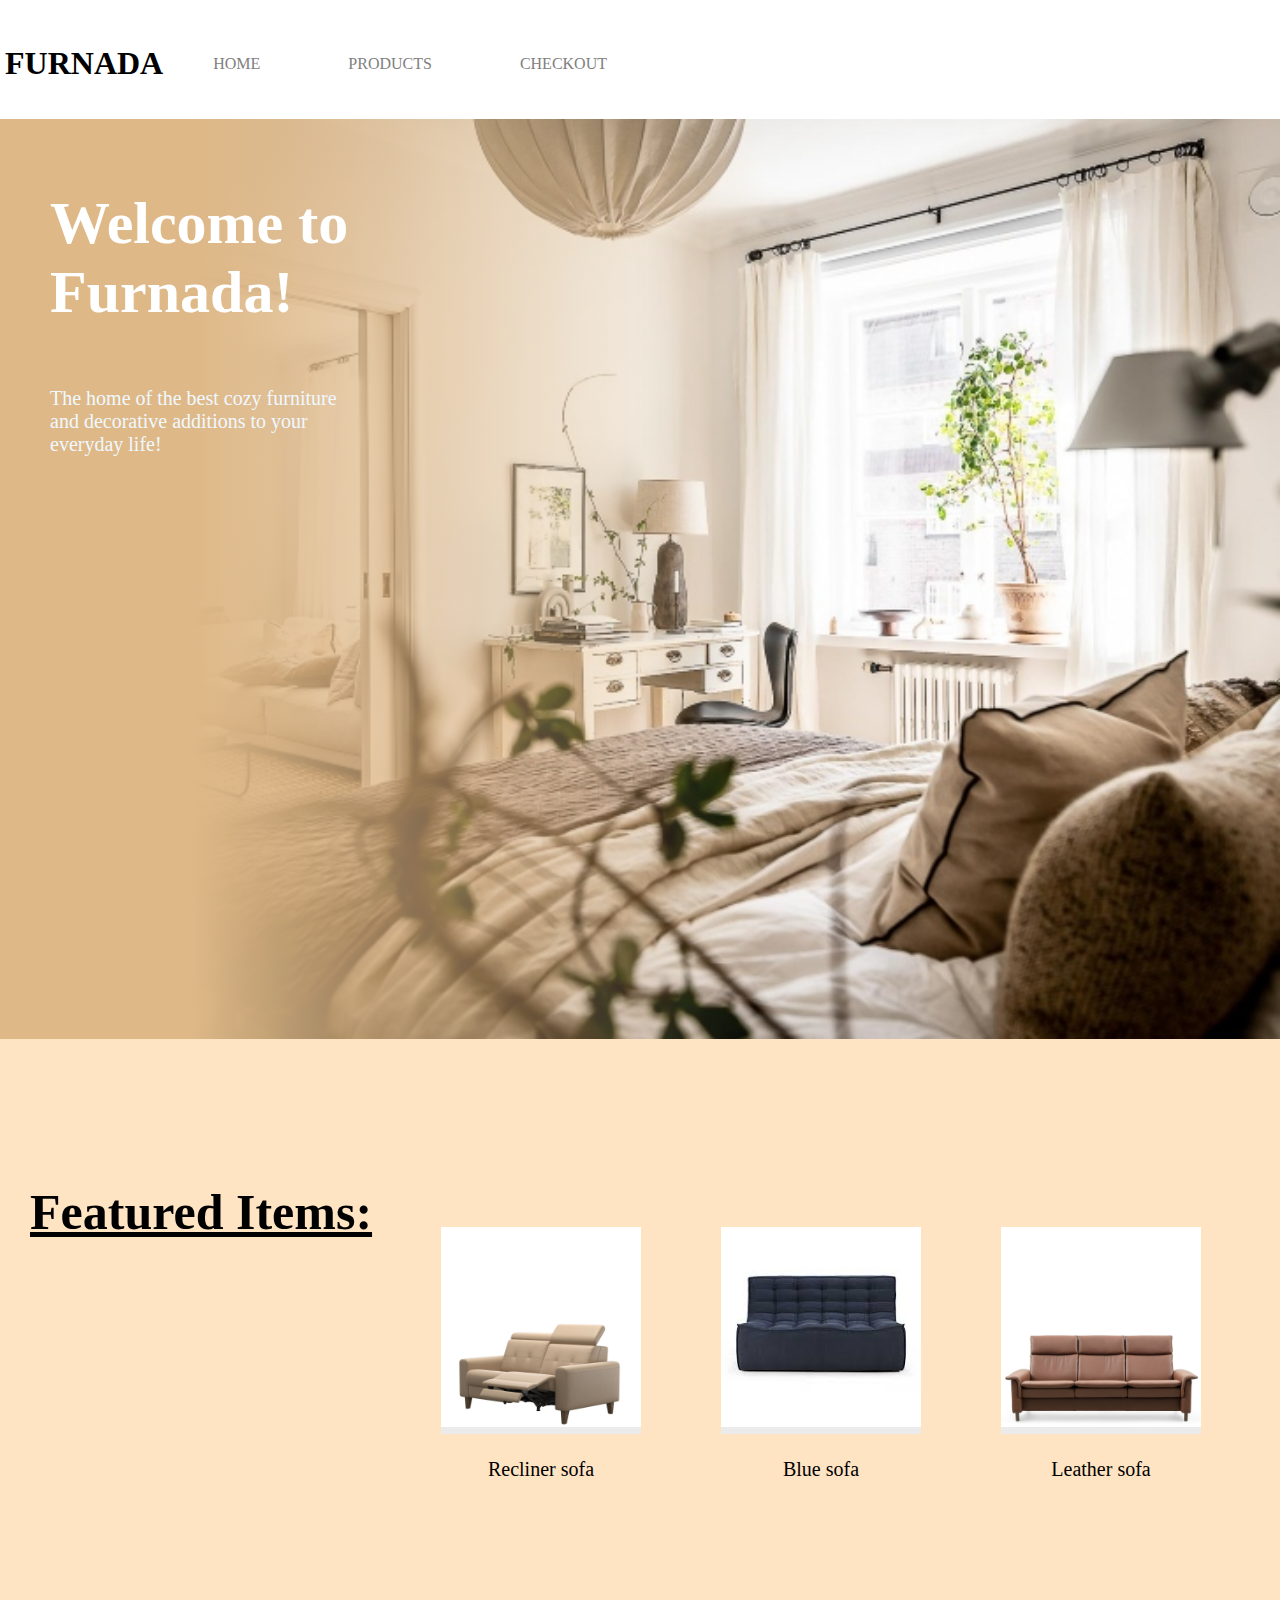
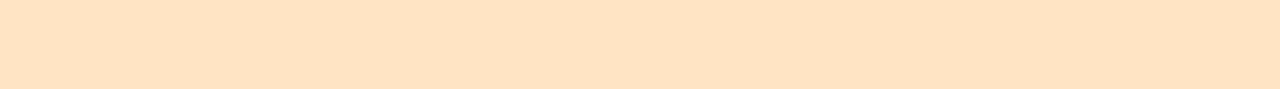
==== index.html @ d5d8b347 "Featured Items on Home Page" ====
<!DOCTYPE html>
<html lang="en">
<head>
    <meta charset="UTF-8">
    <meta name="viewport" content="width=device-width, initial-scale=1.0">
    <title>Document</title>
    <link rel="preconnect" href="https://fonts.googleapis.com">
    <link rel="preconnect" href="https://fonts.gstatic.com" crossorigin>
    <link href="https://fonts.googleapis.com/css2?family=Bree+Serif&family=Montserrat:ital,wght@0,100..900;1,100..900&display=swap" rel="stylesheet">
    <link rel="stylesheet" href="css/main.css">
</head>
<body>
    <div class= "top-container">
    
    <Header> <p id="logo">FURNADA</p>
        
    <nav class="navbar">
        <ul>
            <li><a href="index.html">HOME</a></li>
            <li><a href="products.html">PRODUCTS</a></li>
            <li><a href="checkout.html">CHECKOUT</a></li>
        </ul>
    
        
    </Header>
</div>
    <main>
        <div class= "mid-home-container">
            <div class="wrapper">
                <h1 class="home-title">Welcome to Furnada!</h1>
                <p class="home-text"> 
                    The home of the best cozy furniture and decorative additions to your everyday life!
                </p>
            </div>
        </div>
        <div class= "bottom-home-container">
            <h1 class="featured-item-title">Featured Items:</h1>

            <div class="showcase-container-home">
                <div>
                    <a href="#" >
                        <img class="showcase-img-home" src="img/Sofa-1.png" alt="A beige recliner sofa">
                    </a>
                    <p class="showcase-item-text-home">Recliner sofa</p>
                </div>
                <div>
                    <a href="#" >
                        <img class="showcase-img-home" src="img/Sofa-2.jpg" alt="A Blue Sofa">
                    </a>
                    <p class="showcase-item-text-home">Blue sofa</p>
                </div>
                <div>
                    <a href="#" >
                        <img class="showcase-img-home" src="img/Sofa-3.png" alt="A Brown-beige sofa">
                    </a>
                    <p class="showcase-item-text-home">Leather sofa</p>
                </div>
            </div>
        </div>
    </main> 
</body>
</html>
---- css/main.css ----
/*Fonts*/
.bree-serif-regular {
  font-family: "Bree Serif", serif;
  font-weight: 400;
  font-style: normal;
}

.showcase-item-text {
  font-family: "Bree Serif", serif;
  font-weight: 200;
  font-style: normal;

  text-align: center;
  font-size: 2rem;
}

/* Hover on images */
img:hover {
  transform: scale(1.05);
  transition: 0.3s ease-in-out;
}

/*Logo*/
#logo {
  font-weight: 600;
  font-size: 2rem;
  padding: 5px;
  padding-right: 30px;
  display: flex;
  align-items: flex-start;
}

.navbar ul {
  list-style: none;
  padding: 0px;
  margin: 0px;
  overflow: hidden;
}

.navbar a {
  color: gray;
  text-decoration: none;
  padding: 15px;
  margin: 5px;
  display: block;
}

.navbar a:hover {
  color: darkslategray;
}

.navbar li {
  float: left;
}

/* Header */
header {
  display: flex;
  align-items: center;
}

ul {
  display: flex;
  list-style: none;
  padding-left: 0%;
}

li {
  margin-right: 3rem;
}

/* */
.top-container {
  display: flex;
  justify-content: space-between;
  padding: 0px;
  background-color: rgb(255, 255, 255);
}

.mid-home-container {
  display: flex;
  justify-content: space-between;
  padding: 10px;

  height: 100vh;
  margin: 0;

  background: linear-gradient(
      to right,
      burlywood 15%,
      rgba(245, 245, 220, 0) 60%
    ),
    url("../img/furniture1.jpg");

  background-size: cover;
  background-position: right;
  background-repeat: no-repeat;
}

.wrapper {
  display: flex;
  flex-direction: column;
  align-items: flex-start;
  margin-top: 20px;
  margin-left: 40px;
}

.home-title {
  color: white;
  font-size: 60px;
  width: 300px;
}

.home-text {
  color: aliceblue;
  font-size: 20px;
  width: 300px;
}

.showcase-container {
  place-items: center;
  display: grid;
  grid-template-columns: 1fr 1fr 1fr;
  gap: 2rem;
}

/* Featured items Homepage */

.bottom-home-container {
  display: flex;
  justify-content: space-between;
  padding: 10px;

  height: 70vh;
  margin: 0;

  background: bisque;
}

.featured-item-title {
  font-size: 50px;
  color: black;

  text-decoration: underline;

  padding-left: 20px;
  padding-top: 100px;
}

.showcase-container-home {
  place-items: center;
  display: grid;
  grid-template-columns: 1fr 1fr 1fr;
  gap: 5rem;

  margin: 0 auto;
}

.showcase-item-text-home {
  text-align: center;
  font-size: 20px;
}

.showcase-img-home {
  height: 200px;
  width: 200px;
  border-bottom: 7px solid rgb(235, 235, 235);
}

.showcase-img {
  height: 400px;
  width: 400px;
  border-bottom: 7px solid rgb(235, 235, 235);
}

.showcase-shadows {
  box-shadow: 0px 0px 18px rgb(207, 207, 207);
}

/* Main */
body {
  margin-left: 0;
  margin-right: 0;
  padding-left: 0;
  padding-right: 0;
  width: 100%;
  overflow-x: hidden; /* Prevents unwanted horizontal scrolling */
}
/*Footer*/
/*Media querys*/

@media screen and (max-width: 1000px) {
  .showcase-container {
    grid-template-columns: 1fr 1fr;
  }

  .showcase-img {
    height: 300px;
    width: 300px;
  }
}

@media screen and (max-width: 660px) {
  .showcase-container {
    grid-template-columns: 1fr;
    place-items: center;
  }

  .showcase-img {
    height: 300px;
    width: 300px;
  }
}
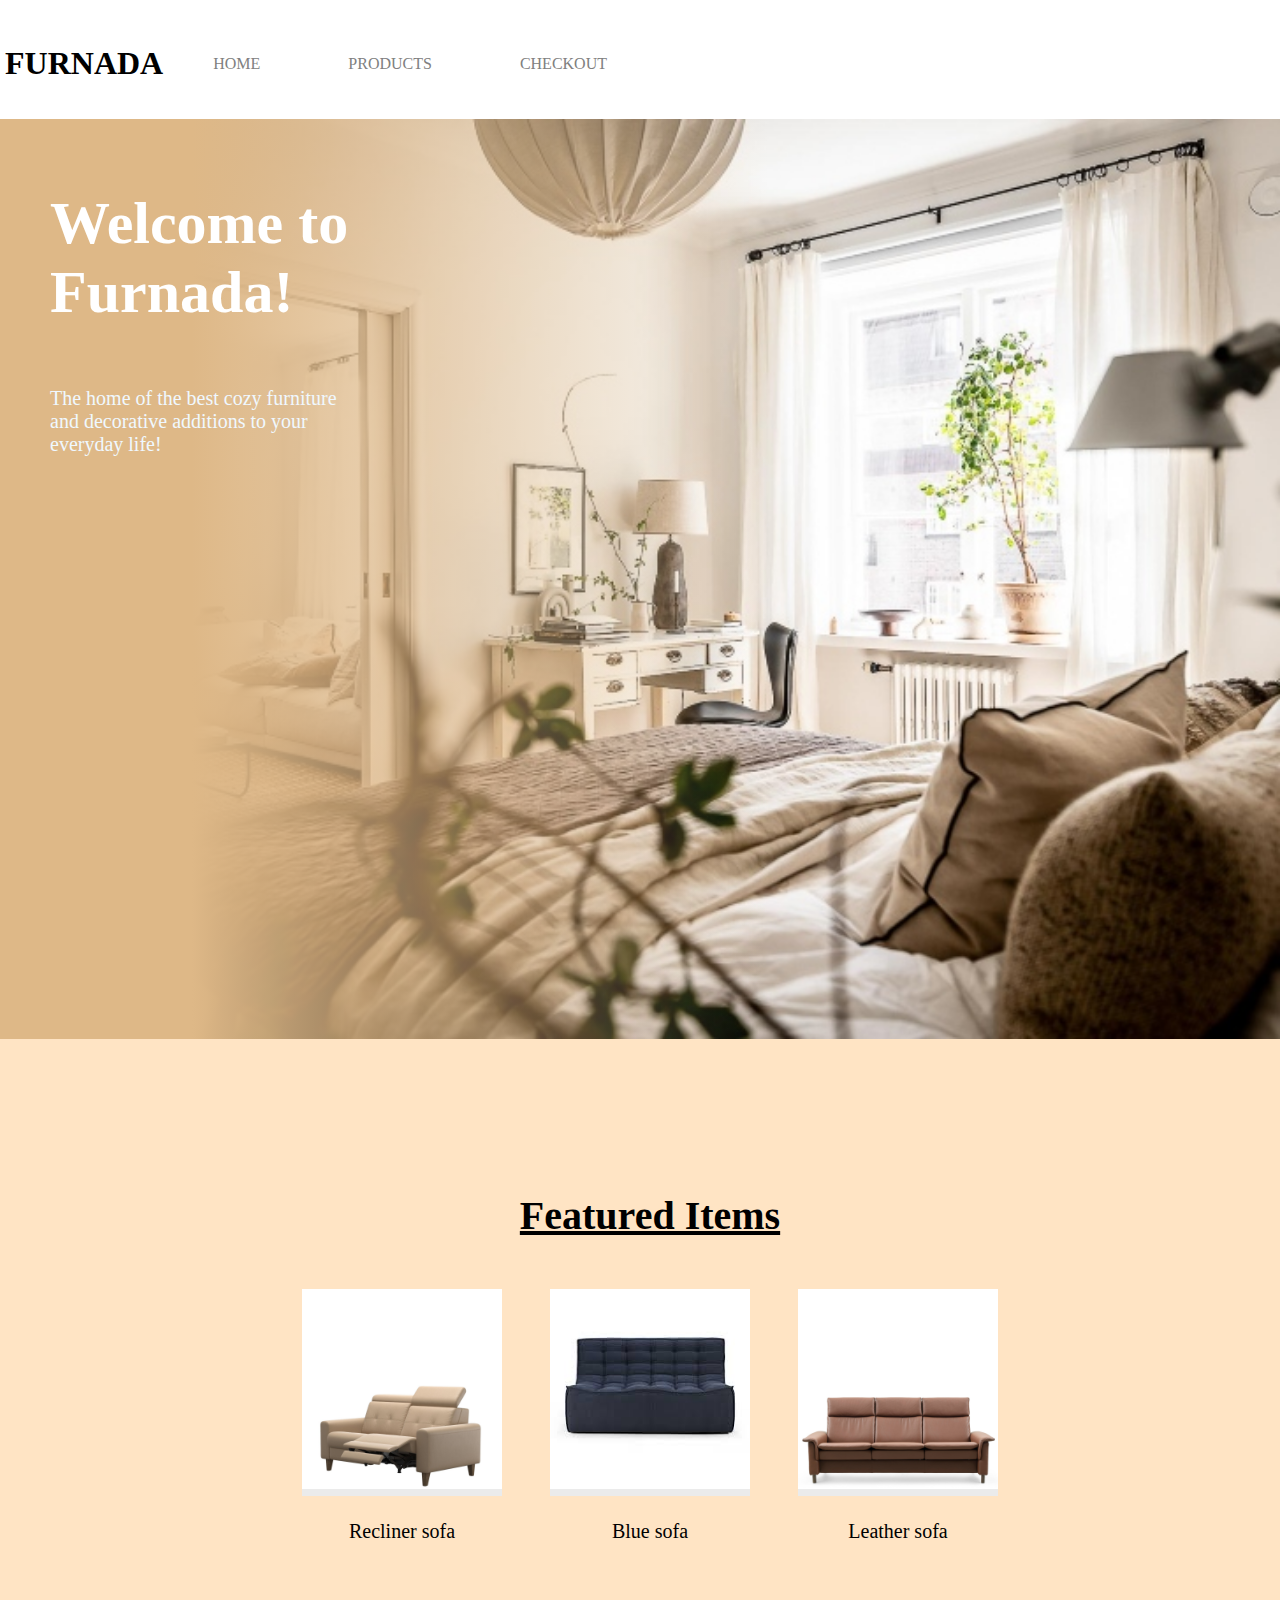
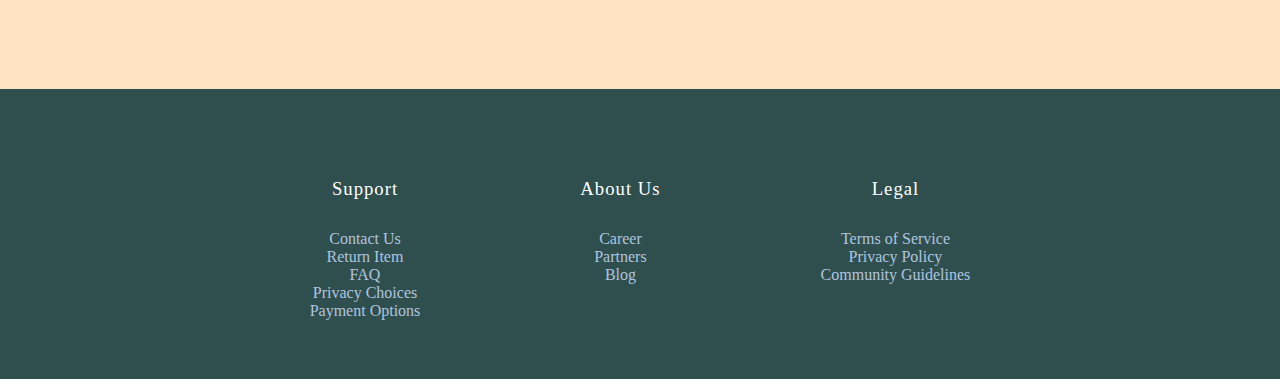
==== commit 53adc1a5: "Footer" ====
--- a/index.html
+++ b/index.html
@@ -34,7 +34,7 @@
             </div>
         </div>
         <div class= "bottom-home-container">
-            <h1 class="featured-item-title">Featured Items:</h1>
+            <h1 class="featured-item-title">Featured Items</h1>
 
             <div class="showcase-container-home">
                 <div>
@@ -56,7 +56,30 @@
                     <p class="showcase-item-text-home">Leather sofa</p>
                 </div>
             </div>
+    </main> 
+    <div class="footer-container">
+        <div class="column1">
+            <h3>Support</h3>
+            <a href="#">Contact Us</a>
+            <a href="#">Return Item</a>
+            <a href="#">FAQ</a>
+            <a href="#">Privacy Choices</a>
+            <a href="#">Payment Options</a>
         </div>
-    </main> 
+
+        <div class="column2">
+            <h3>About Us</h3>
+            <a href="#">Career</a>
+            <a href="#">Partners</a>
+            <a href="#">Blog</a>
+        </div>
+
+        <div class="column3">
+            <h3>Legal</h3>
+            <a href="#">Terms of Service</a>
+            <a href="#">Privacy Policy</a>
+            <a href="#">Community Guidelines</a>
+        </div>
+    </div>
 </body>
 </html>--- a/css/main.css
+++ b/css/main.css
@@ -11,7 +11,7 @@
   font-style: normal;
 
   text-align: center;
-  font-size: 2rem;
+  font-size: 3rem;
 }
 
 /* Hover on images */
@@ -128,30 +128,37 @@
 
 .bottom-home-container {
   display: flex;
-  justify-content: space-between;
+  flex-direction: column;
+  align-items: center;
+  justify-content: center;
+
   padding: 10px;
+
+  text-align: center;
+  width: 100%;
 
   height: 70vh;
   margin: 0;
+  margin-bottom: 0;
 
   background: bisque;
 }
 
 .featured-item-title {
-  font-size: 50px;
+  font-size: 40px;
   color: black;
 
   text-decoration: underline;
-
-  padding-left: 20px;
-  padding-top: 100px;
+  text-align: center;
+
+  margin-bottom: 50px;
 }
 
 .showcase-container-home {
   place-items: center;
-  display: grid;
+  display: flex;
   grid-template-columns: 1fr 1fr 1fr;
-  gap: 5rem;
+  gap: 3rem;
 
   margin: 0 auto;
 }
@@ -177,6 +184,58 @@
   box-shadow: 0px 0px 18px rgb(207, 207, 207);
 }
 
+.mid-container {
+  display: flex;
+  justify-content: space-between;
+  padding: 10px;
+  background-color: tomato;
+}
+
+.bottom-container {
+  display: flex;
+  justify-content: space-between;
+  padding: 0px;
+  background-color: rgb(0, 0, 0);
+}
+
+.product-1-showcase {
+  display: grid;
+  grid-template-columns: 1fr 1fr; /* Changed from grid-template-rows to grid-template-columns */
+  column-gap: 10px; /* Changed from row-gap to column-gap */
+  padding: 10px;
+  background-color: tomato;
+}
+
+.product-1 {
+  width: 500px;
+  align-items: center;
+}
+
+.product-1-text {
+  font-family: "Bree Serif", serif;
+  font-weight: 200;
+  font-style: normal;
+  text-align: center;
+  font-size: 2rem;
+}
+
+.product-1-price {
+  font-family: "Bree Serif", serif;
+  font-weight: 100;
+  font-style: normal;
+  text-align: center;
+  font-size: 2rem;
+}
+
+.product-1-button {
+  display: flex;
+  align-content: center;
+  font-family: "Bree Serif", serif;
+  font-weight: 100;
+  font-style: normal;
+  font-size: 2rem;
+  margin-top: 10px;
+}
 /* Main */
 body {
   margin-left: 0;
@@ -187,6 +246,40 @@
   overflow-x: hidden; /* Prevents unwanted horizontal scrolling */
 }
 /*Footer*/
+.footer-container {
+  height: 150px;
+  width: 100%;
+  padding: 70px 0;
+  background-color: darkslategrey;
+  color: white;
+  display: flex;
+  justify-content: center;
+
+  gap: 10rem;
+}
+
+.footer-container div {
+  text-align: center;
+}
+
+.footer-container div h3 {
+  font-weight: 300;
+  margin-bottom: 30px;
+  letter-spacing: 1px;
+  text-align: center;
+}
+
+.footer-container div a {
+  color: lightsteelblue;
+  display: block;
+  text-decoration: none;
+  text-align: center;
+}
+
+.footer-container a:hover {
+  color: white;
+}
+
 /*Media querys*/
 
 @media screen and (max-width: 1000px) {
@@ -197,6 +290,15 @@
   .showcase-img {
     height: 300px;
     width: 300px;
+  }
+
+  .showcase-img-home {
+    height: 120px;
+    width: 120px;
+  }
+
+  .featured-item-title {
+    font-size: 30px;
   }
 }
 
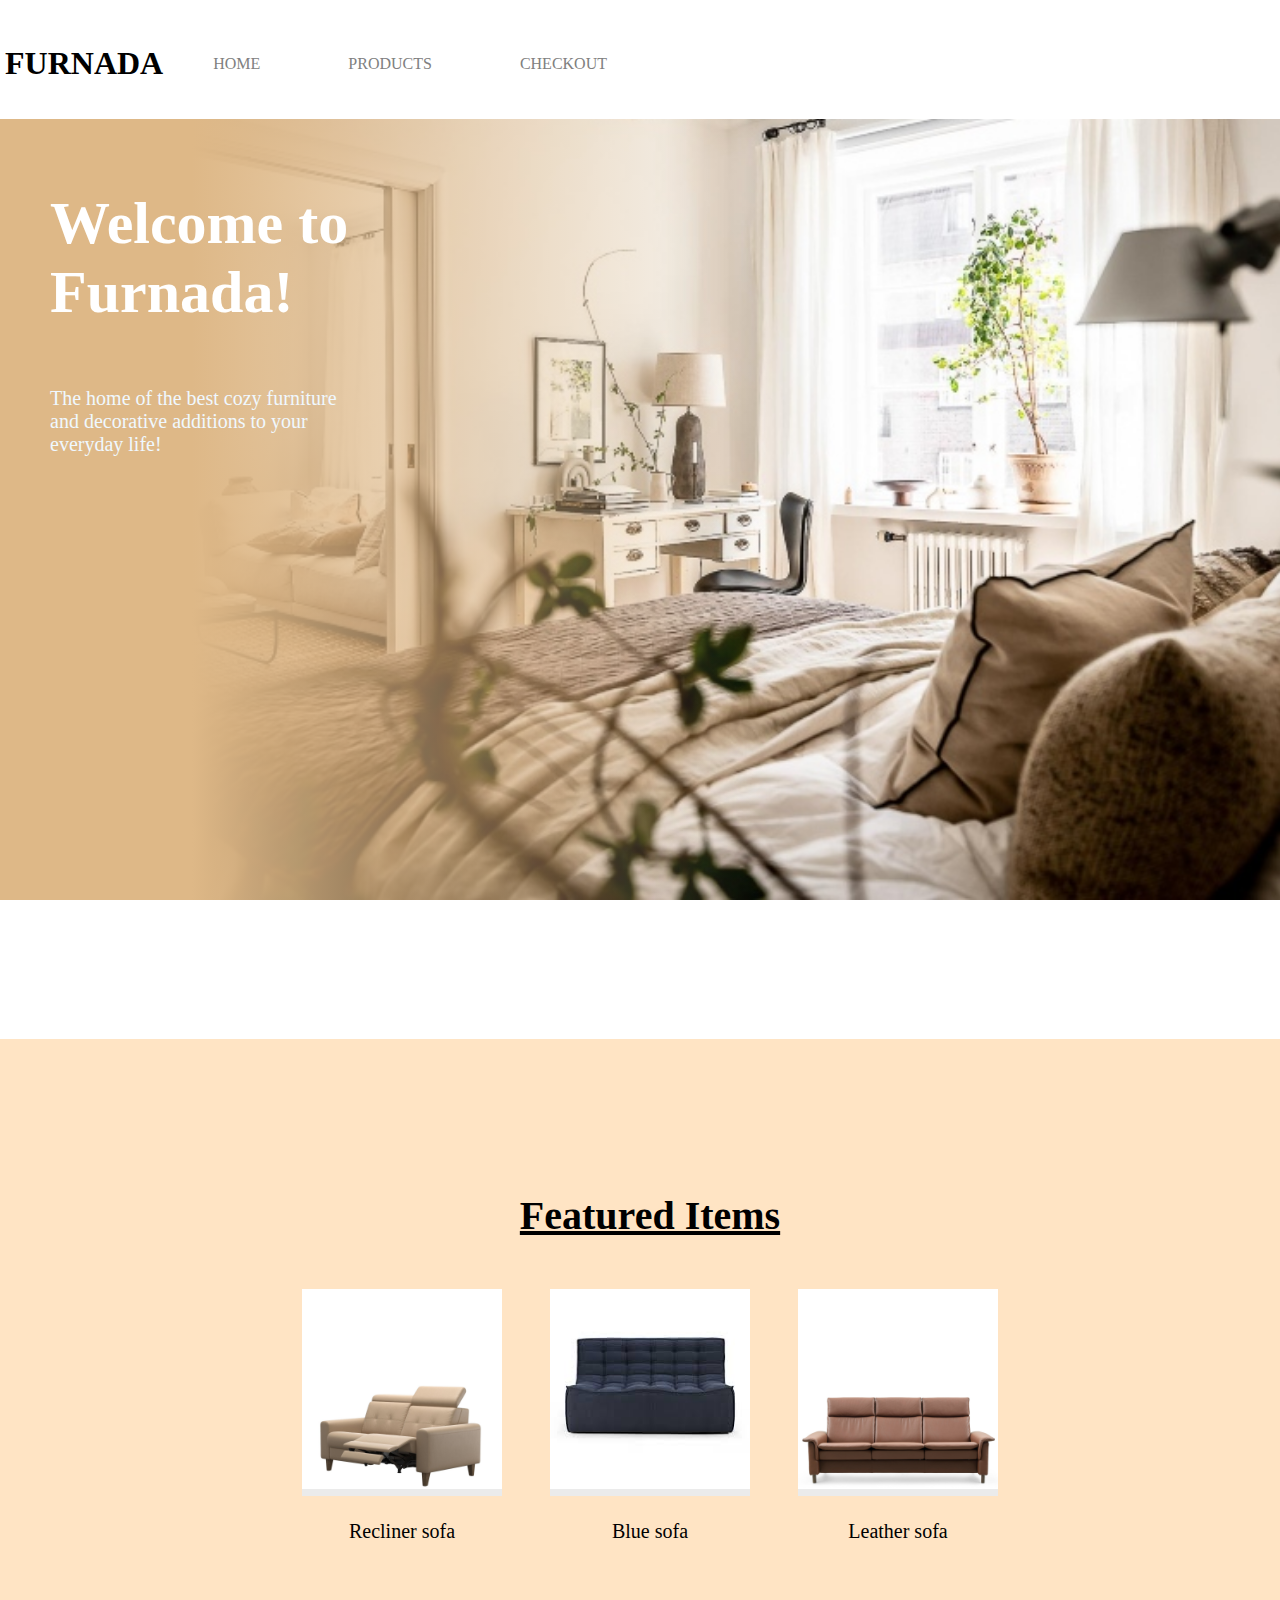
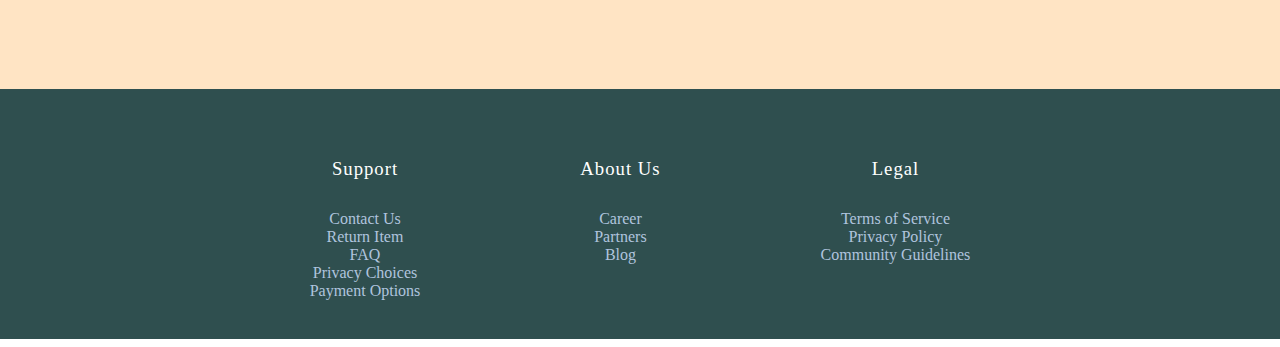
==== commit a29feb6d: "js" ====
--- a/index.html
+++ b/index.html
@@ -4,6 +4,7 @@
     <meta charset="UTF-8">
     <meta name="viewport" content="width=device-width, initial-scale=1.0">
     <title>Document</title>
+    <script src="js/main.js" defer></script>
     <link rel="preconnect" href="https://fonts.googleapis.com">
     <link rel="preconnect" href="https://fonts.gstatic.com" crossorigin>
     <link href="https://fonts.googleapis.com/css2?family=Bree+Serif&family=Montserrat:ital,wght@0,100..900;1,100..900&display=swap" rel="stylesheet">
--- a/css/main.css
+++ b/css/main.css
@@ -14,13 +14,19 @@
   font-size: 3rem;
 }
 
+.big-shoulders-display {
+  font-family: "Big Shoulders", sans-serif;
+  font-optical-sizing: auto;
+  font-weight: 200;
+  font-style: normal;
+}
 /* Hover on images */
-img:hover {
+.bottom-home-container img:hover {
   transform: scale(1.05);
   transition: 0.3s ease-in-out;
 }
 
-/*Logo*/
+/*Log & Navbar*/
 #logo {
   font-weight: 600;
   font-size: 2rem;
@@ -70,6 +76,10 @@
 }
 
 /* */
+body {
+  overflow-x: hidden;
+}
+
 .top-container {
   display: flex;
   justify-content: space-between;
@@ -83,6 +93,7 @@
   padding: 10px;
 
   height: 100vh;
+  width: 100%;
   margin: 0;
 
   background: linear-gradient(
@@ -93,8 +104,9 @@
     url("../img/furniture1.jpg");
 
   background-size: cover;
-  background-position: right;
+  background-position: center;
   background-repeat: no-repeat;
+  background-attachment: fixed;
 }
 
 .wrapper {
@@ -198,44 +210,104 @@
   background-color: rgb(0, 0, 0);
 }
 
-.product-1-showcase {
-  display: grid;
-  grid-template-columns: 1fr 1fr; /* Changed from grid-template-rows to grid-template-columns */
-  column-gap: 10px; /* Changed from row-gap to column-gap */
-  padding: 10px;
-  background-color: tomato;
-}
-
-.product-1 {
-  width: 500px;
-  align-items: center;
-}
-
-.product-1-text {
-  font-family: "Bree Serif", serif;
+/*Product 1 classes*/
+
+.p1-card {
+  max-width: 1100px;
+  margin: 0 auto;
+}
+
+.sofa-img {
+  width: 100%;
+  display: block;
+}
+
+.p1-img-display {
+  overflow: hidden;
+}
+
+.p1-img-showcase {
+  display: flex;
+  width: 700px;
+  transition: all 0.5s ease;
+  height: 700px;
+}
+
+.p1-img-showcase img {
+  min-width: 100%;
+}
+
+.p1-title {
+  font-family: "Big Shoulders", sans-serif;
+  font-size: 3rem;
+  font-weight: 700;
+  position: relative;
+}
+
+.p1-rating {
+  font-size: 1.5rem;
+  color: #d8c813;
+}
+
+.p1-rating span {
+  font-family: "Big Shoulders", sans-serif;
+  color: #000000;
+}
+
+.p1-price {
+  font-family: "Big Shoulders", sans-serif;
+  margin: 1rem 0;
+  font-size: 1rem;
+  font-weight: 700;
+}
+
+.old-price span {
+  color: red;
+  text-decoration: line-through;
+}
+
+.new-price span {
+  color: rgb(23, 98, 168);
+}
+
+.p1-detail h2 {
+  font-family: "Big Shoulders", sans-serif;
+  text-transform: capitalize;
+  padding-bottom: 0.6rem;
+}
+
+.p1-detail p {
   font-weight: 200;
-  font-style: normal;
-  text-align: center;
-  font-size: 2rem;
-}
-
-.product-1-price {
-  font-family: "Bree Serif", serif;
-  font-weight: 100;
-  font-style: normal;
-  text-align: center;
-  font-size: 2rem;
-}
-
-.product-1-button {
-  display: flex;
-  align-content: center;
-  font-family: "Bree Serif", serif;
-  font-weight: 100;
-  font-style: normal;
-  font-size: 2rem;
-  margin-top: 10px;
-}
+  font-size: 0.9rem;
+  padding: 0.3rem;
+  opacity: 0.8;
+}
+
+.purchase-info input,
+.purchase-info .button {
+  border: 1.5px solid #cecdcd;
+  border-radius: 25px;
+  text-align: center;
+  padding: 0.45rem 0.8rem;
+  outline: 0;
+  margin-right: 0.2rem;
+  margin-bottom: 1rem;
+}
+
+.purchase-info input {
+  width: 60px;
+}
+
+.purchase-info .button {
+  color: white;
+  cursor: pointer;
+  background-color: rgb(23, 98, 168);
+}
+
+.purchase-info .button:hover {
+  opacity: 0.8;
+}
+
 /* Main */
 body {
   margin-left: 0;
@@ -245,11 +317,78 @@
   width: 100%;
   overflow-x: hidden; /* Prevents unwanted horizontal scrolling */
 }
+
+/* Shopping Cart / Checkout */
+.cart-page {
+  margin: 40px auto;
+  padding-left: 70px;
+  padding-right: 70px;
+}
+
+table {
+  width: 100%;
+  border-collapse: collapse;
+}
+
+.cart-info {
+  display: flex;
+  flex-wrap: wrap;
+}
+
+th {
+  text-align: left;
+  padding: 5px;
+  color: white;
+  background: burlywood;
+  font-weight: normal;
+}
+
+td {
+  padding: 10px 5px;
+}
+
+td input {
+  width: 40px;
+  height: 30px;
+  padding: 5px;
+}
+
+td a {
+  color: rgb(216, 40, 40);
+  font-size: 12px;
+  text-decoration: none;
+}
+
+td img {
+  width: 80px;
+  height: 80px;
+  margin-right: 10px;
+}
+
+.total-price {
+  display: flex;
+  justify-content: flex-end;
+}
+
+.total-price table {
+  border-top: 3px solid burlywood;
+  width: 100%;
+  max-width: 450px;
+}
+
+td:last-child {
+  text-align: right;
+}
+
+th:last-child {
+  text-align: right;
+}
+
 /*Footer*/
 .footer-container {
   height: 150px;
   width: 100%;
-  padding: 70px 0;
+  padding: 50px 0;
   background-color: darkslategrey;
   color: white;
   display: flex;
@@ -312,4 +451,12 @@
     height: 300px;
     width: 300px;
   }
-}
+
+  .footer-container {
+    gap: 5rem;
+  }
+
+  .cart-info p {
+    display: none;
+  }
+}
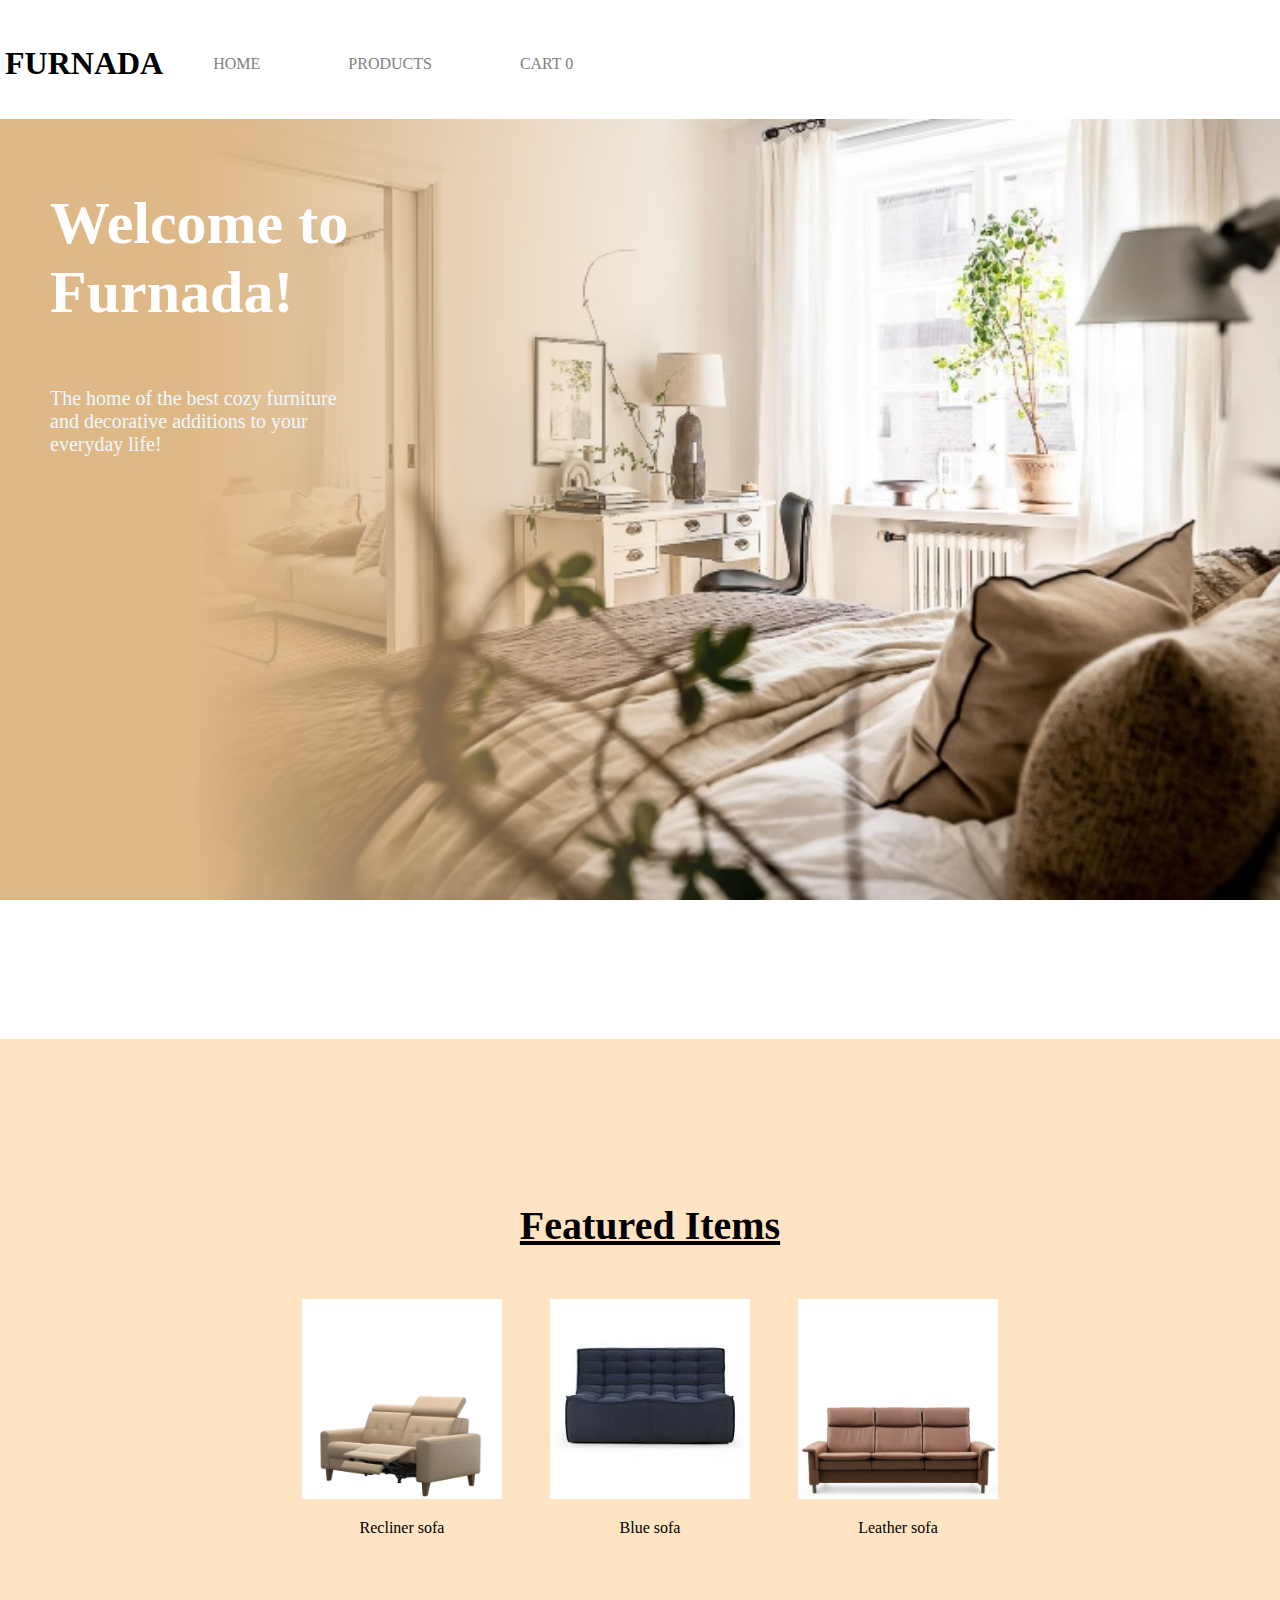
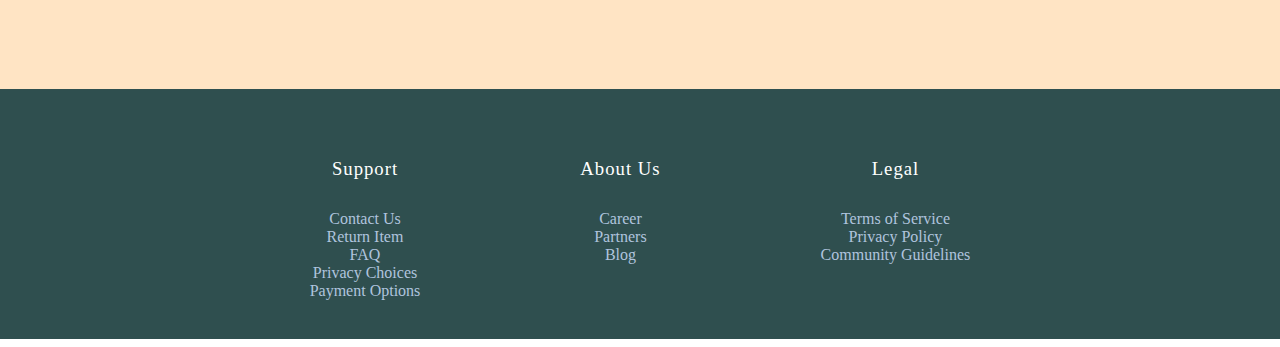
==== commit f6995532: "Shopping cart javascript progress" ====
--- a/index.html
+++ b/index.html
@@ -4,7 +4,7 @@
     <meta charset="UTF-8">
     <meta name="viewport" content="width=device-width, initial-scale=1.0">
     <title>Document</title>
-    <script src="js/main.js" defer></script>
+    <script src="main.js" defer></script>
     <link rel="preconnect" href="https://fonts.googleapis.com">
     <link rel="preconnect" href="https://fonts.gstatic.com" crossorigin>
     <link href="https://fonts.googleapis.com/css2?family=Bree+Serif&family=Montserrat:ital,wght@0,100..900;1,100..900&display=swap" rel="stylesheet">
@@ -19,7 +19,7 @@
         <ul>
             <li><a href="index.html">HOME</a></li>
             <li><a href="products.html">PRODUCTS</a></li>
-            <li><a href="checkout.html">CHECKOUT</a></li>
+            <li class = "cart"><a href="cart.html">CART <span>0</span></a></li>
         </ul>
     
         
--- a/css/main.css
+++ b/css/main.css
@@ -156,6 +156,11 @@
   background: bisque;
 }
 
+.bottom-home-container img {
+  width: 200px;
+  height: 200px;
+}
+
 .featured-item-title {
   font-size: 40px;
   color: black;
@@ -175,27 +180,6 @@
   margin: 0 auto;
 }
 
-.showcase-item-text-home {
-  text-align: center;
-  font-size: 20px;
-}
-
-.showcase-img-home {
-  height: 200px;
-  width: 200px;
-  border-bottom: 7px solid rgb(235, 235, 235);
-}
-
-.showcase-img {
-  height: 400px;
-  width: 400px;
-  border-bottom: 7px solid rgb(235, 235, 235);
-}
-
-.showcase-shadows {
-  box-shadow: 0px 0px 18px rgb(207, 207, 207);
-}
-
 .mid-container {
   display: flex;
   justify-content: space-between;
@@ -210,6 +194,56 @@
   background-color: rgb(0, 0, 0);
 }
 
+/*Product page*/
+
+.container1 {
+  display: flex;
+  justify-content: center;
+  flex-wrap: wrap;
+  margin-top: 50px;
+  padding-bottom: 100px;
+}
+
+.pDuct {
+  margin-right: 20px;
+  margin-left: 20px;
+  position: relative;
+  overflow: hidden;
+}
+
+.add-cart {
+  position: absolute;
+  width: 100%;
+  background-color: darkgrey;
+  transition: all 0.3s ease-in-out;
+  opacity: 0;
+  cursor: pointer;
+  text-align: center;
+}
+
+.pDuct:hover .cart1,
+.pDuct:hover .cart2,
+.pDuct:hover .cart3,
+.pDuct:hover .cart4,
+.pDuct:hover .cart5,
+.pDuct:hover .cart6,
+.pDuct:hover .cart7,
+.pDuct:hover .cart8,
+.pDuct:hover .cart9,
+.pDuct:hover .cart10 {
+  bottom: 90px;
+  opacity: 1;
+  padding-bottom: 15px;
+  padding-top: 15px;
+  text-decoration: none;
+  text-align: center;
+}
+
+.pDuct img {
+  width: 100%;
+  height: 300px;
+  object-fit: cover;
+}
 /*Product 1 classes*/
 
 .p1-card {
@@ -319,70 +353,6 @@
 }
 
 /* Shopping Cart / Checkout */
-.cart-page {
-  margin: 40px auto;
-  padding-left: 70px;
-  padding-right: 70px;
-}
-
-table {
-  width: 100%;
-  border-collapse: collapse;
-}
-
-.cart-info {
-  display: flex;
-  flex-wrap: wrap;
-}
-
-th {
-  text-align: left;
-  padding: 5px;
-  color: white;
-  background: burlywood;
-  font-weight: normal;
-}
-
-td {
-  padding: 10px 5px;
-}
-
-td input {
-  width: 40px;
-  height: 30px;
-  padding: 5px;
-}
-
-td a {
-  color: rgb(216, 40, 40);
-  font-size: 12px;
-  text-decoration: none;
-}
-
-td img {
-  width: 80px;
-  height: 80px;
-  margin-right: 10px;
-}
-
-.total-price {
-  display: flex;
-  justify-content: flex-end;
-}
-
-.total-price table {
-  border-top: 3px solid burlywood;
-  width: 100%;
-  max-width: 450px;
-}
-
-td:last-child {
-  text-align: right;
-}
-
-th:last-child {
-  text-align: right;
-}
 
 /*Footer*/
 .footer-container {
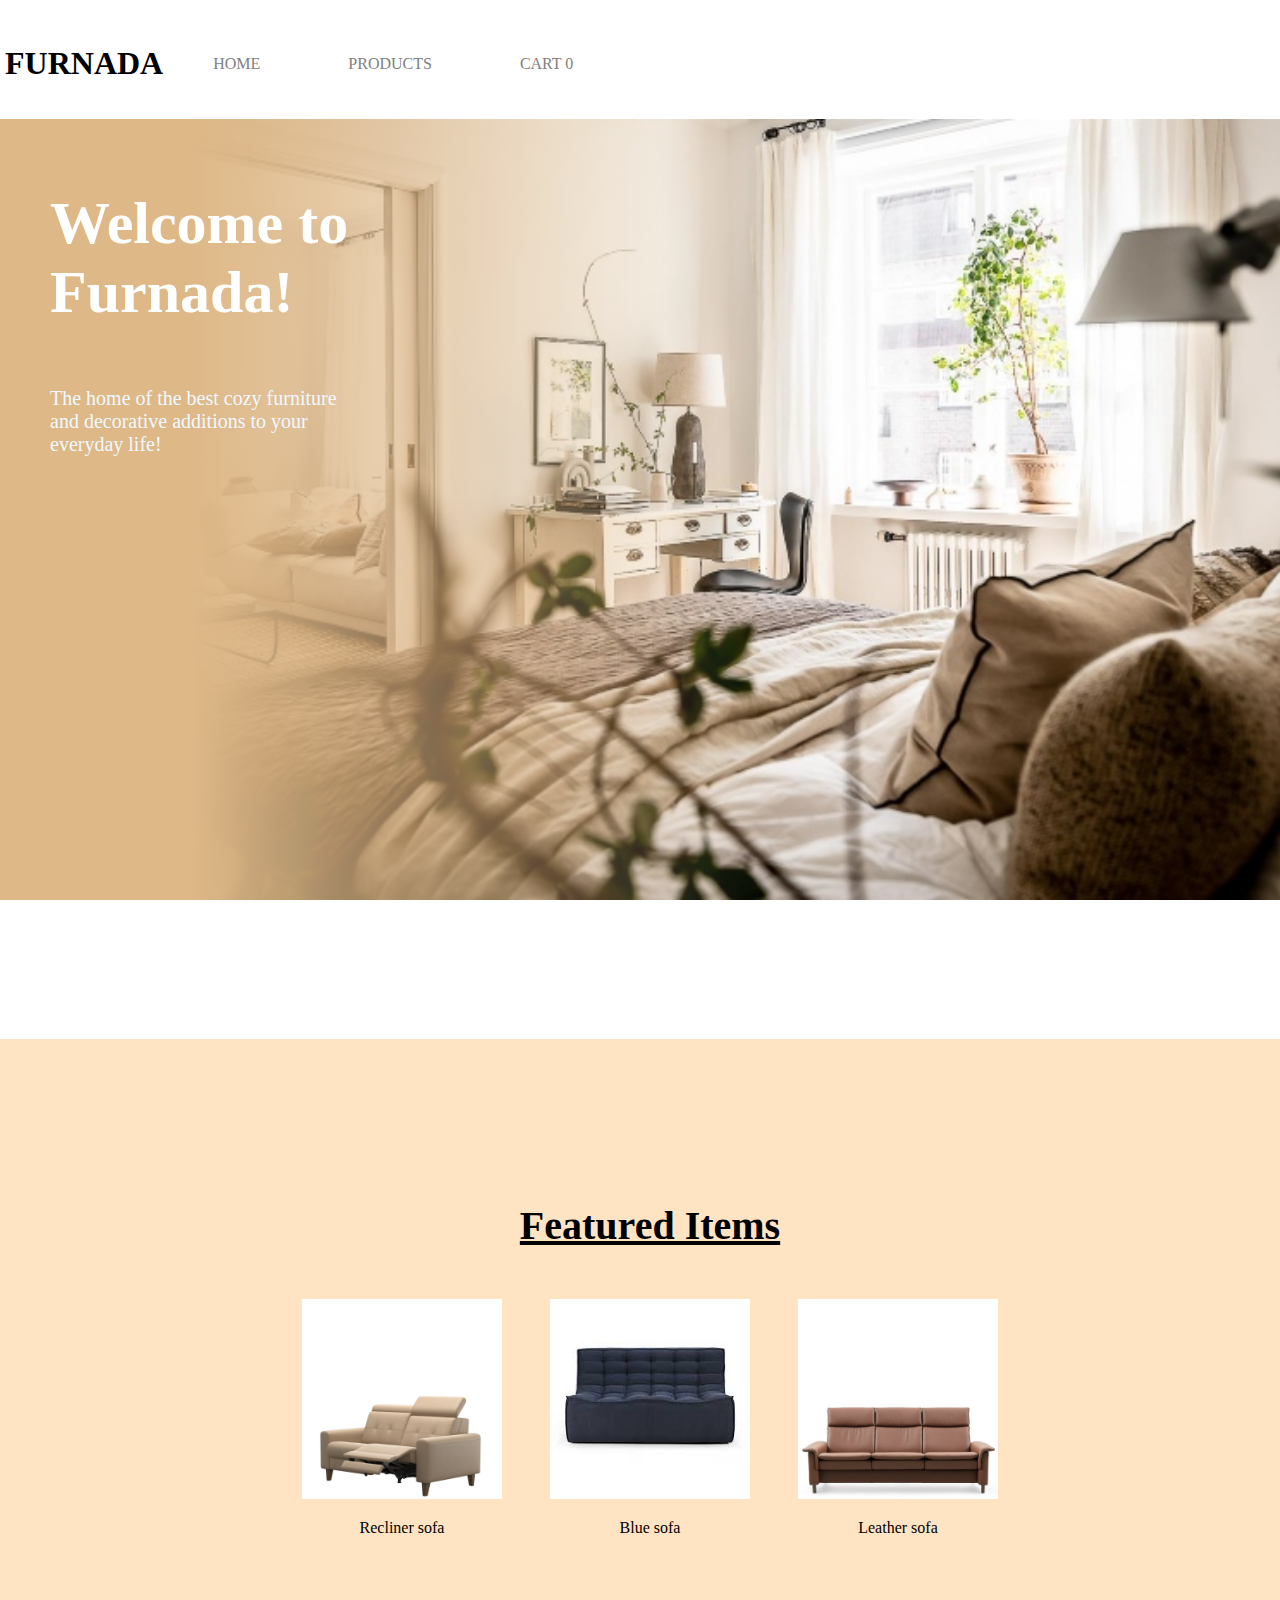
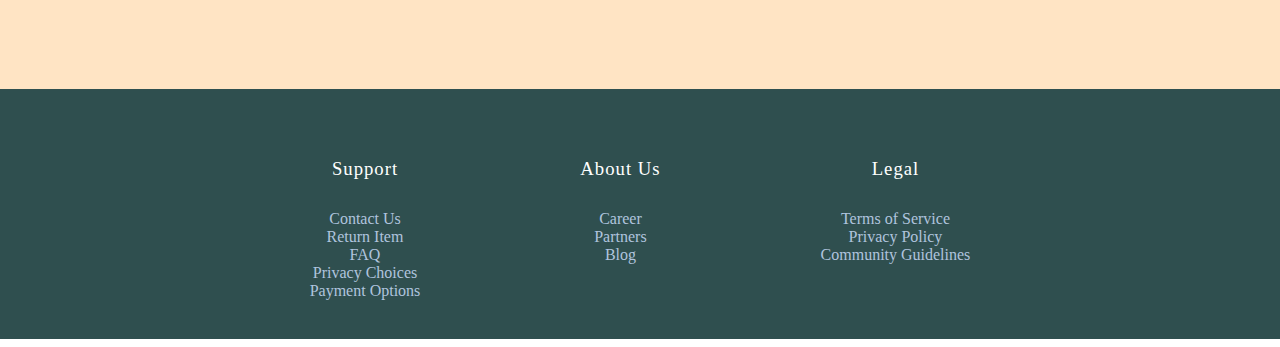
==== commit 895f89f7: "Working on media querys" ====
--- a/index.html
+++ b/index.html
@@ -40,7 +40,7 @@
             <div class="showcase-container-home">
                 <div>
                     <a href="#" >
-                        <img class="showcase-img-home" src="img/Sofa-1.png" alt="A beige recliner sofa">
+                        <img class="showcase-img-home" src="img/Sofa-1.jpg" alt="A beige recliner sofa">
                     </a>
                     <p class="showcase-item-text-home">Recliner sofa</p>
                 </div>
@@ -52,7 +52,7 @@
                 </div>
                 <div>
                     <a href="#" >
-                        <img class="showcase-img-home" src="img/Sofa-3.png" alt="A Brown-beige sofa">
+                        <img class="showcase-img-home" src="img/Sofa-3.jpg" alt="A Brown-beige sofa">
                     </a>
                     <p class="showcase-item-text-home">Leather sofa</p>
                 </div>
--- a/css/main.css
+++ b/css/main.css
@@ -1,4 +1,4 @@
-/*Fonts*/
+/*--------Fonts--------*/
 .bree-serif-regular {
   font-family: "Bree Serif", serif;
   font-weight: 400;
@@ -20,13 +20,13 @@
   font-weight: 200;
   font-style: normal;
 }
-/* Hover on images */
+/*--------Hover on images--------*/
 .bottom-home-container img:hover {
   transform: scale(1.05);
   transition: 0.3s ease-in-out;
 }
 
-/*Log & Navbar*/
+/*--------Log & Navbar--------*/
 #logo {
   font-weight: 600;
   font-size: 2rem;
@@ -59,7 +59,7 @@
   float: left;
 }
 
-/* Header */
+/*--------Header--------*/
 header {
   display: flex;
   align-items: center;
@@ -75,7 +75,7 @@
   margin-right: 3rem;
 }
 
-/* */
+/*--------Home page--------*/
 body {
   overflow-x: hidden;
 }
@@ -136,7 +136,27 @@
   gap: 2rem;
 }
 
-/* Featured items Homepage */
+@media screen and (max-width: 800px) {
+  .showcase-container {
+    grid-template-columns: 1fr 1fr;
+  }
+
+  .showcase-img {
+    height: 300px;
+    width: 300px;
+  }
+
+  .showcase-img-home {
+    height: 120px;
+    width: 120px;
+  }
+
+  .featured-item-title {
+    font-size: 30px;
+  }
+}
+
+/*--------Featured items Homepage--------*/
 
 .bottom-home-container {
   display: flex;
@@ -194,7 +214,27 @@
   background-color: rgb(0, 0, 0);
 }
 
-/*Product page*/
+@media screen and (max-width: 800px) {
+  .bottom-home-container {
+    display: flex;
+    flex-direction: column;
+    justify-content: end;
+
+    padding: 10px;
+
+    text-align: center;
+    width: 100%;
+
+    height: 70vh;
+    margin: 0;
+    margin-bottom: 0;
+
+    background: bisque;
+    background-size: cover;
+  }
+}
+
+/*--------Product page--------*/
 
 .container1 {
   display: flex;
@@ -244,7 +284,7 @@
   height: 300px;
   object-fit: cover;
 }
-/*Product 1 classes*/
+/*--------Product 1 classes--------*/
 
 .p1-card {
   max-width: 1100px;
@@ -352,9 +392,138 @@
   overflow-x: hidden; /* Prevents unwanted horizontal scrolling */
 }
 
-/* Shopping Cart / Checkout */
-
-/*Footer*/
+/*--------Shopping Cart / Checkout--------*/
+
+.pTitle-CSS {
+  font-size: 1.5rem;
+  font-weight: 600;
+  color: #000000;
+  text-decoration: none;
+}
+
+.pContain {
+  flex-wrap: wrap;
+  display: flex;
+  max-width: 650px;
+  justify-content: space-evenly;
+  margin: 0 auto;
+  margin-top: 50px;
+  padding-bottom: 100px;
+}
+
+.product {
+  width: 100%;
+  display: flex;
+  justify-content: space-between;
+  align-items: center;
+  padding: 10px 0;
+  border-bottom: 1px solid #f1f1f1;
+}
+
+.product img {
+  width: 80px;
+}
+
+.pTitle,
+.pPrice,
+.pQuantity,
+.pTotal {
+  display: flex;
+  align-items: center;
+  justify-content: center;
+}
+
+.pTitle {
+  width: 45%;
+}
+
+.pPrice,
+.pQuantity,
+.pTotal {
+  width: 15%;
+}
+
+.pContain ion-icon {
+  font-size: 25px;
+  color: #4b0601;
+  margin-left: 10px;
+  margin-right: 10px;
+  cursor: pointer;
+}
+
+.pCache img {
+  width: 80px;
+}
+
+.pTitle,
+.pPrice,
+.pQuantity,
+.pTotal {
+  display: flex;
+  align-items: center;
+  justify-content: center;
+}
+
+.pHeader {
+  width: 100%;
+  max-width: 650px;
+  display: flex;
+  justify-content: flex-start;
+  border-bottom: 4px solid #f1f1f1;
+  margin: 0 auto;
+}
+
+.pTitle {
+  width: 45%;
+}
+
+.pPrice {
+  width: 15%;
+  display: flex;
+  align-items: center;
+  border-bottom: 4px solid #f1f1f1;
+}
+
+.pQuantity {
+  width: 15%;
+  border-bottom: 4px solid #f1f1f1;
+  display: flex;
+  align-items: center;
+}
+
+.pTotal {
+  width: 15%;
+  border-bottom: 4px solid #f1f1f1;
+  display: flex;
+  align-items: center;
+}
+
+.basketTotalContainer {
+  display: flex;
+  justify-content: flex-end;
+  width: 100%;
+  padding: 10px 0;
+}
+
+.basketTotalTitle {
+  width: 30%;
+}
+
+.basketTotal {
+  width: 10%;
+}
+
+.pCache {
+  width: 100%;
+  display: flex;
+  flex-direction: column;
+  justify-content: space-around;
+  align-items: center;
+  padding: 10px 0;
+  border-bottom: 4px solid #f1f1f1;
+}
+
+/*--------Footer--------*/
 .footer-container {
   height: 150px;
   width: 100%;
@@ -389,44 +558,12 @@
   color: white;
 }
 
-/*Media querys*/
-
-@media screen and (max-width: 1000px) {
-  .showcase-container {
-    grid-template-columns: 1fr 1fr;
-  }
-
-  .showcase-img {
-    height: 300px;
-    width: 300px;
-  }
-
-  .showcase-img-home {
-    height: 120px;
-    width: 120px;
-  }
-
-  .featured-item-title {
-    font-size: 30px;
-  }
-}
-
-@media screen and (max-width: 660px) {
-  .showcase-container {
-    grid-template-columns: 1fr;
-    place-items: center;
-  }
-
-  .showcase-img {
-    height: 300px;
-    width: 300px;
-  }
-
-  .footer-container {
-    gap: 5rem;
-  }
-
-  .cart-info p {
-    display: none;
-  }
-}
+/*--------Media querys--------*/
+
+/*--------Home page query--------*/
+
+/*--------product page query--------*/
+@media screen and (max-width: 600px) {
+}
+/*--------Cart page query--------*/
+/*--------Detailed page query--------*/
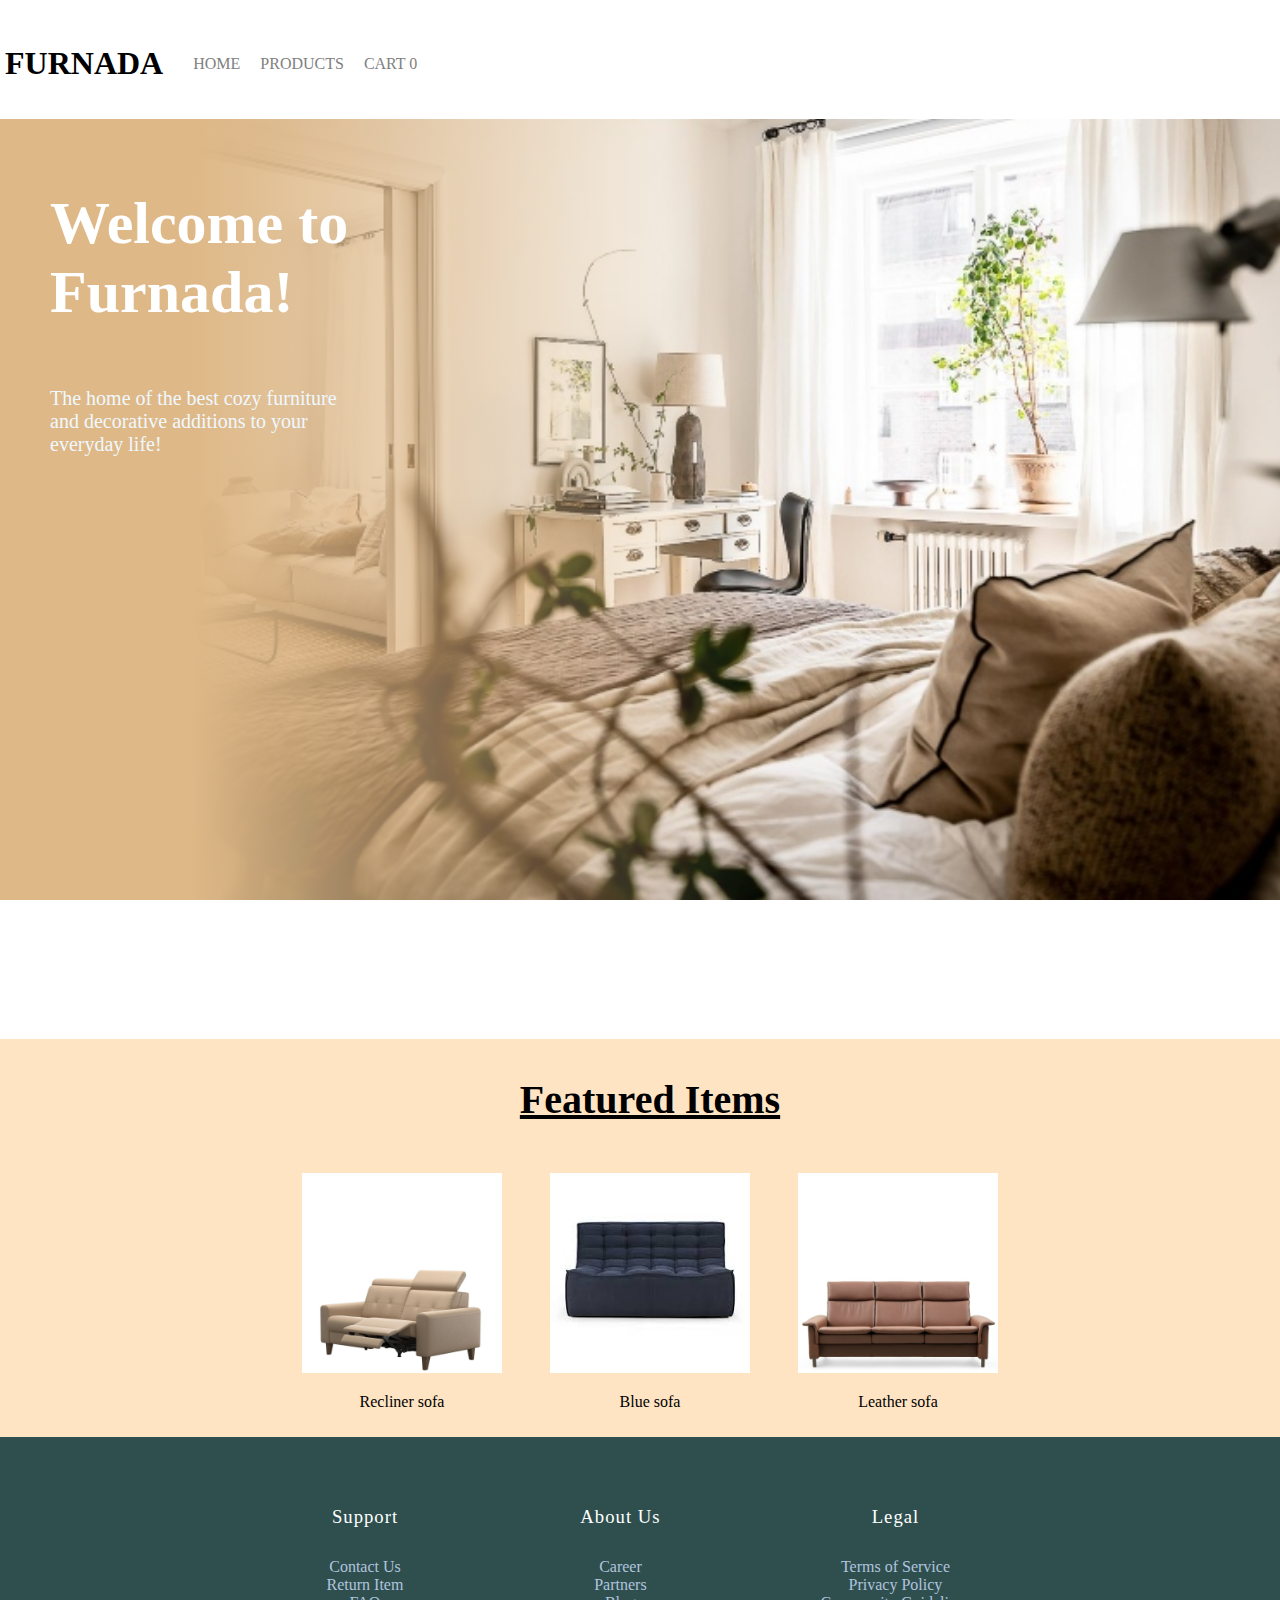
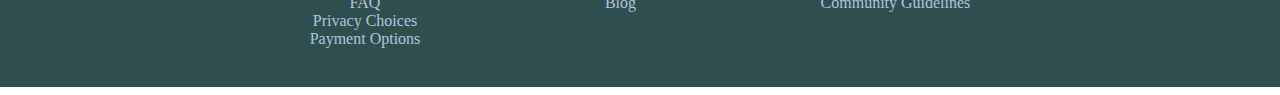
==== commit 28930ede: "fixed background responsivness in header" ====
--- a/index.html
+++ b/index.html
@@ -13,7 +13,7 @@
 <body>
     <div class= "top-container">
     
-    <Header> <p id="logo">FURNADA</p>
+    <header> <p id="logo">FURNADA</p>
         
     <nav class="navbar">
         <ul>
@@ -21,9 +21,9 @@
             <li><a href="products.html">PRODUCTS</a></li>
             <li class = "cart"><a href="cart.html">CART <span>0</span></a></li>
         </ul>
-    
+    </nav>
         
-    </Header>
+    </header>
 </div>
     <main>
         <div class= "mid-home-container">
--- a/css/main.css
+++ b/css/main.css
@@ -41,13 +41,12 @@
   padding: 0px;
   margin: 0px;
   overflow: hidden;
+  gap: 20px;
 }
 
 .navbar a {
   color: gray;
   text-decoration: none;
-  padding: 15px;
-  margin: 5px;
   display: block;
 }
 
@@ -69,10 +68,6 @@
   display: flex;
   list-style: none;
   padding-left: 0%;
-}
-
-li {
-  margin-right: 3rem;
 }
 
 /*--------Home page--------*/
@@ -84,6 +79,7 @@
   display: flex;
   justify-content: space-between;
   padding: 0px;
+  margin: 0px;
   background-color: rgb(255, 255, 255);
 }
 
@@ -136,16 +132,7 @@
   gap: 2rem;
 }
 
-@media screen and (max-width: 800px) {
-  .showcase-container {
-    grid-template-columns: 1fr 1fr;
-  }
-
-  .showcase-img {
-    height: 300px;
-    width: 300px;
-  }
-
+@media screen and (max-width: 700px) {
   .showcase-img-home {
     height: 120px;
     width: 120px;
@@ -154,6 +141,10 @@
   .featured-item-title {
     font-size: 30px;
   }
+
+  header {
+    flex-direction: column;
+  }
 }
 
 /*--------Featured items Homepage--------*/
@@ -169,7 +160,6 @@
   text-align: center;
   width: 100%;
 
-  height: 70vh;
   margin: 0;
   margin-bottom: 0;
 
@@ -194,10 +184,15 @@
 .showcase-container-home {
   place-items: center;
   display: flex;
-  grid-template-columns: 1fr 1fr 1fr;
   gap: 3rem;
-
+  flex-direction: column;
   margin: 0 auto;
+}
+
+@media (min-width: 700px) {
+  .showcase-container-home {
+    flex-direction: row;
+  }
 }
 
 .mid-container {
@@ -212,26 +207,6 @@
   justify-content: space-between;
   padding: 0px;
   background-color: rgb(0, 0, 0);
-}
-
-@media screen and (max-width: 800px) {
-  .bottom-home-container {
-    display: flex;
-    flex-direction: column;
-    justify-content: end;
-
-    padding: 10px;
-
-    text-align: center;
-    width: 100%;
-
-    height: 70vh;
-    margin: 0;
-    margin-bottom: 0;
-
-    background: bisque;
-    background-size: cover;
-  }
 }
 
 /*--------Product page--------*/
@@ -394,6 +369,15 @@
 
 /*--------Shopping Cart / Checkout--------*/
 
+.cart-item {
+  display: flex;
+  align-items: center;
+  justify-content: space-between;
+  width: 100%;
+  border-bottom: 1px solid #ddd;
+  padding: 10px 0;
+}
+
 .pTitle-CSS {
   font-size: 1.5rem;
   font-weight: 600;
@@ -412,11 +396,10 @@
 }
 
 .product {
-  width: 100%;
-  display: flex;
-  justify-content: space-between;
-  align-items: center;
-  padding: 10px 0;
+  display: flex;
+  align-items: center;
+  gap: 15px; /* Space between elements */
+  padding: 10px;
   border-bottom: 1px solid #f1f1f1;
 }
 
@@ -485,10 +468,9 @@
 }
 
 .pQuantity {
-  width: 15%;
-  border-bottom: 4px solid #f1f1f1;
-  display: flex;
-  align-items: center;
+  display: flex;
+  align-items: center;
+  gap: 10px; /* Space between arrows */
 }
 
 .pTotal {
@@ -514,13 +496,9 @@
 }
 
 .pCache {
-  width: 100%;
   display: flex;
   flex-direction: column;
-  justify-content: space-around;
-  align-items: center;
-  padding: 10px 0;
-  border-bottom: 4px solid #f1f1f1;
+  gap: 10px;
 }
 
 /*--------Footer--------*/
